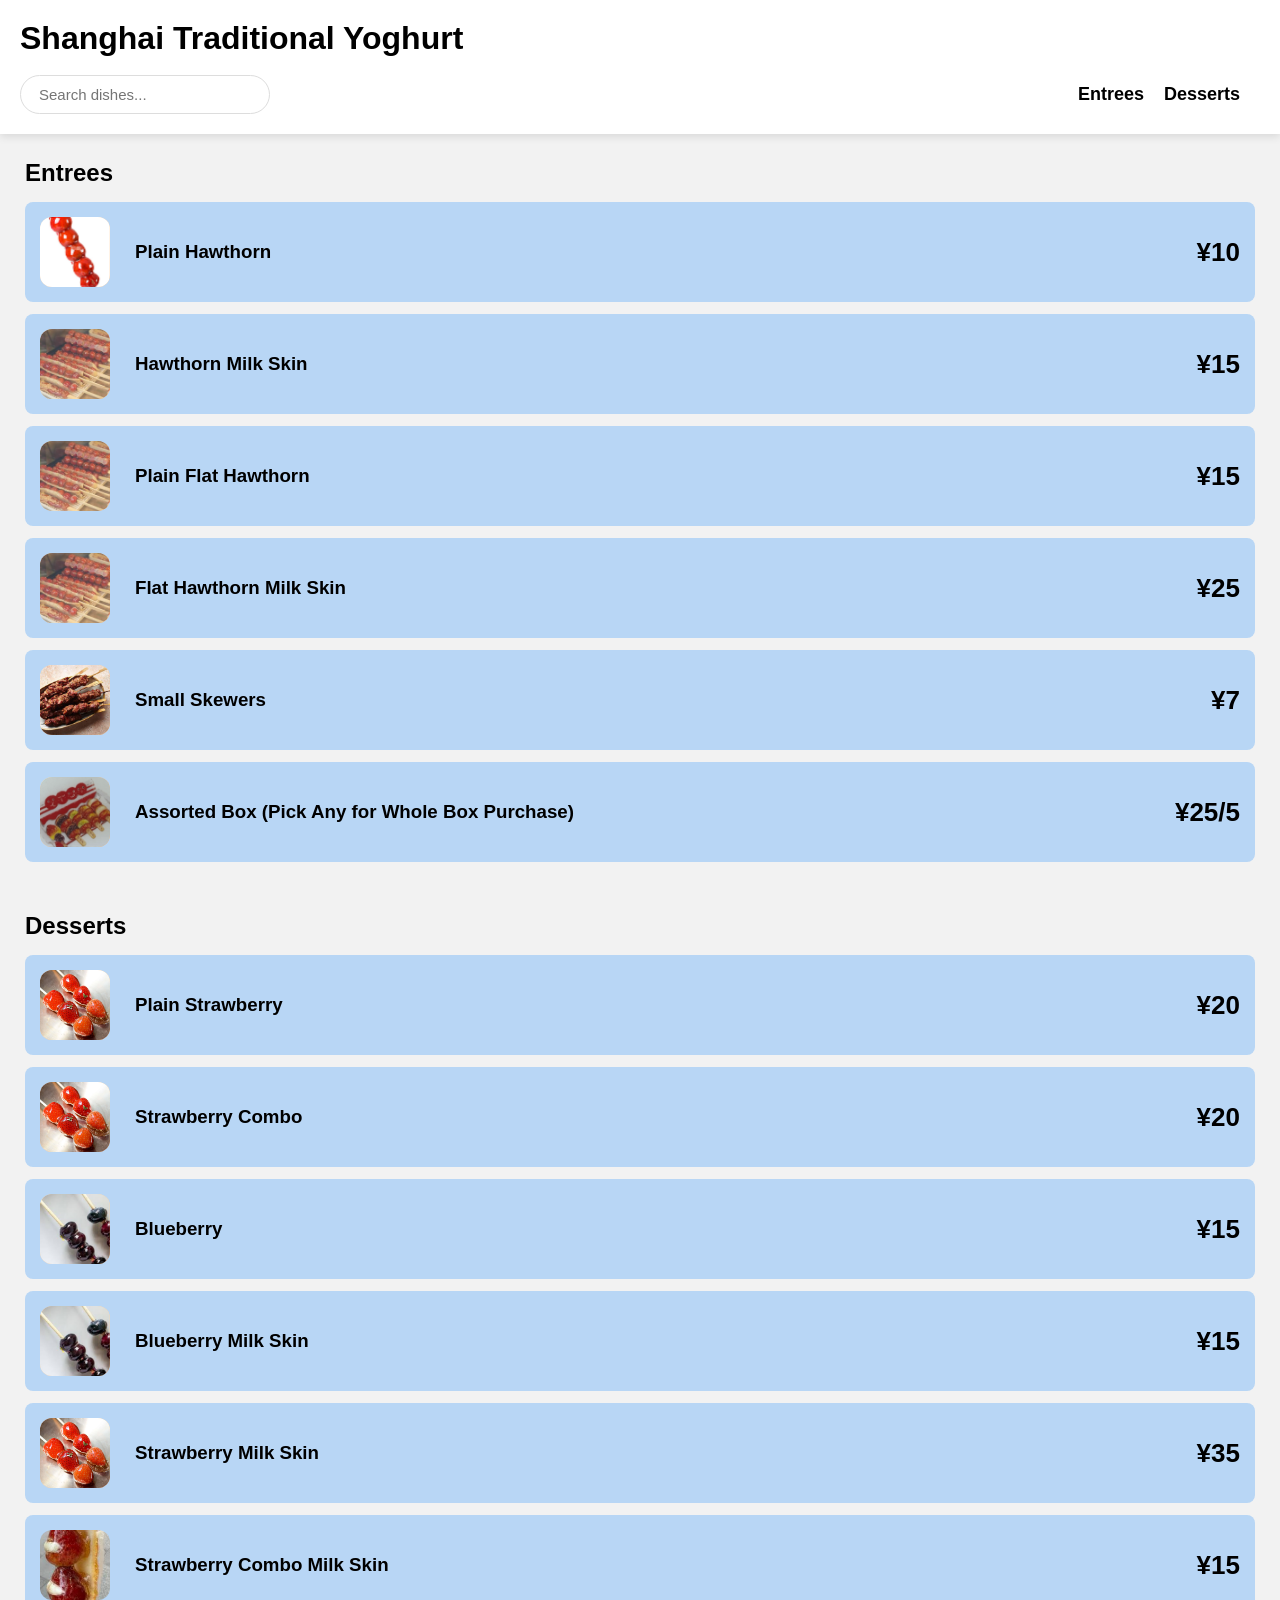
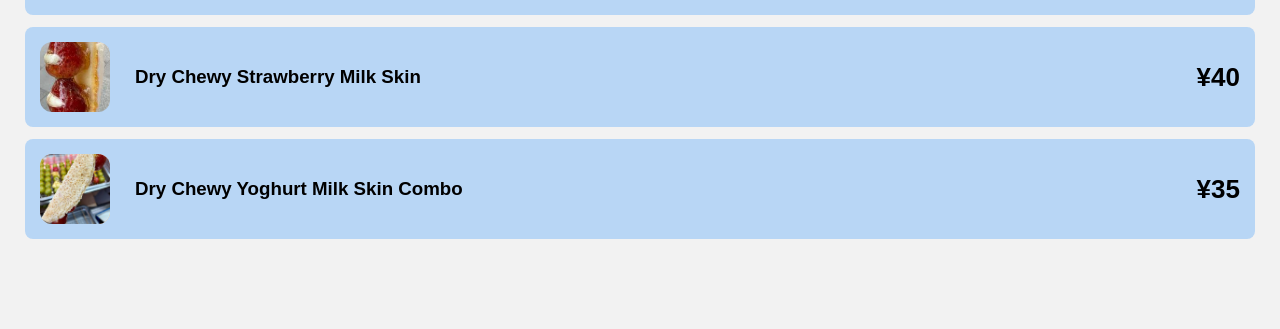
==== menus/v1/vendor1.html @ 6a8bf990 "Add files via upload" ====
<!DOCTYPE html>
<html lang="en">
<head>

    <meta charset="UTF-8">
    <meta name="viewport" content="width=device-width, initial-scale=1.0">
    <title>Vendor Menu</title>

    <link rel="stylesheet" href="../menus.css">

</head>
<body>
    <header>
        <div class="business-header">
            <h1>Shanghai Traditional Yoghurt</h1>
        </div>

        <div class="toolbar">
            <input type="text" id="search" placeholder="Search dishes...">
            <nav>
                <button onclick="scrollToSection('entrees')">
                    Entrees
                </button>
                <button onclick="scrollToSection('desserts')">
                    Desserts
                </button>
                <button onclick="scrollToSection('drinks')">
                    
                </button>
            </nav>
        </div>
    </header>

    <main>
        <section id="entrees">
            <h2>Entrees</h2>
            <div class="menu-grid" id="entree-list"></div>
        </section>

        <section id="desserts">
            <h2>Desserts</h2>
            <div class="menu-grid" id="dessert-list"></div>
        </section>

        <section id="drinks">
            <h2></h2>
            <div class="menu-grid" id="drink-list"></div>
        </section>
    </main>

<script src="vendor.js"></script>

</body>
</html>
---- menus/menus.css ----
*{
    margin:0;
    padding:0;
    box-sizing:border-box;
}

body{

    font-family:Arial, Helvetica, sans-serif;

    background:#f2f2f2;
}

header{

    background:white;

    position:sticky;

    top:0;

    z-index:100;

    padding:20px;

    box-shadow:0 3px 8px rgba(0,0,0,.1);
}

.business-header{

    display:flex;

    align-items:center;

    gap:18px;

    margin-bottom:18px;
}

.business-image{

    width:70px;

    height:70px;

    background:linear-gradient(135deg,#ffe7c7,#ffba78);

    border-radius:16px;
}

.toolbar{

    display:flex;

    justify-content:space-between;

    align-items:center;

    gap:20px;

    flex-wrap:wrap;
}

#search{

    width:250px;

    padding:10px 18px;

    border-radius:25px;

    border:1px solid #ddd;

    font-size:15px;
}

nav{

    display:flex;

    gap:20px;
}

nav button{

    border:none;

    background:none;

    font-size:18px;

    cursor:pointer;

    font-weight:bold;
}

nav button:hover{

    color:#2d6cdf;
}

section{

    padding:25px;
}

section h2{

    margin-bottom:15px;
}

.menu-grid{

    display:grid;

    gap:12px;
}

.menu-item{

    display:grid;

    grid-template-columns:80px 1fr 80px;

    gap:15px;

    align-items:center;

    background:#b8d6f5;

    padding:15px;

    border-radius:8px;
}

.menu-image{

    width:70px;

    height:70px;

    border-radius:12px;

    background:linear-gradient(135deg,#ffe7c7,#ffba78);

    overflow:hidden;
}

.menu-image img{

    width:100%;

    height:100%;

    object-fit:cover;
}

.price{

    font-size:26px;

    font-weight:bold;

    text-align:right;
}

.ingredients{

    color:#666;

    margin-top:6px;

    font-size:14px;
}

.description{

    color:#555;

    margin-top:4px;
}
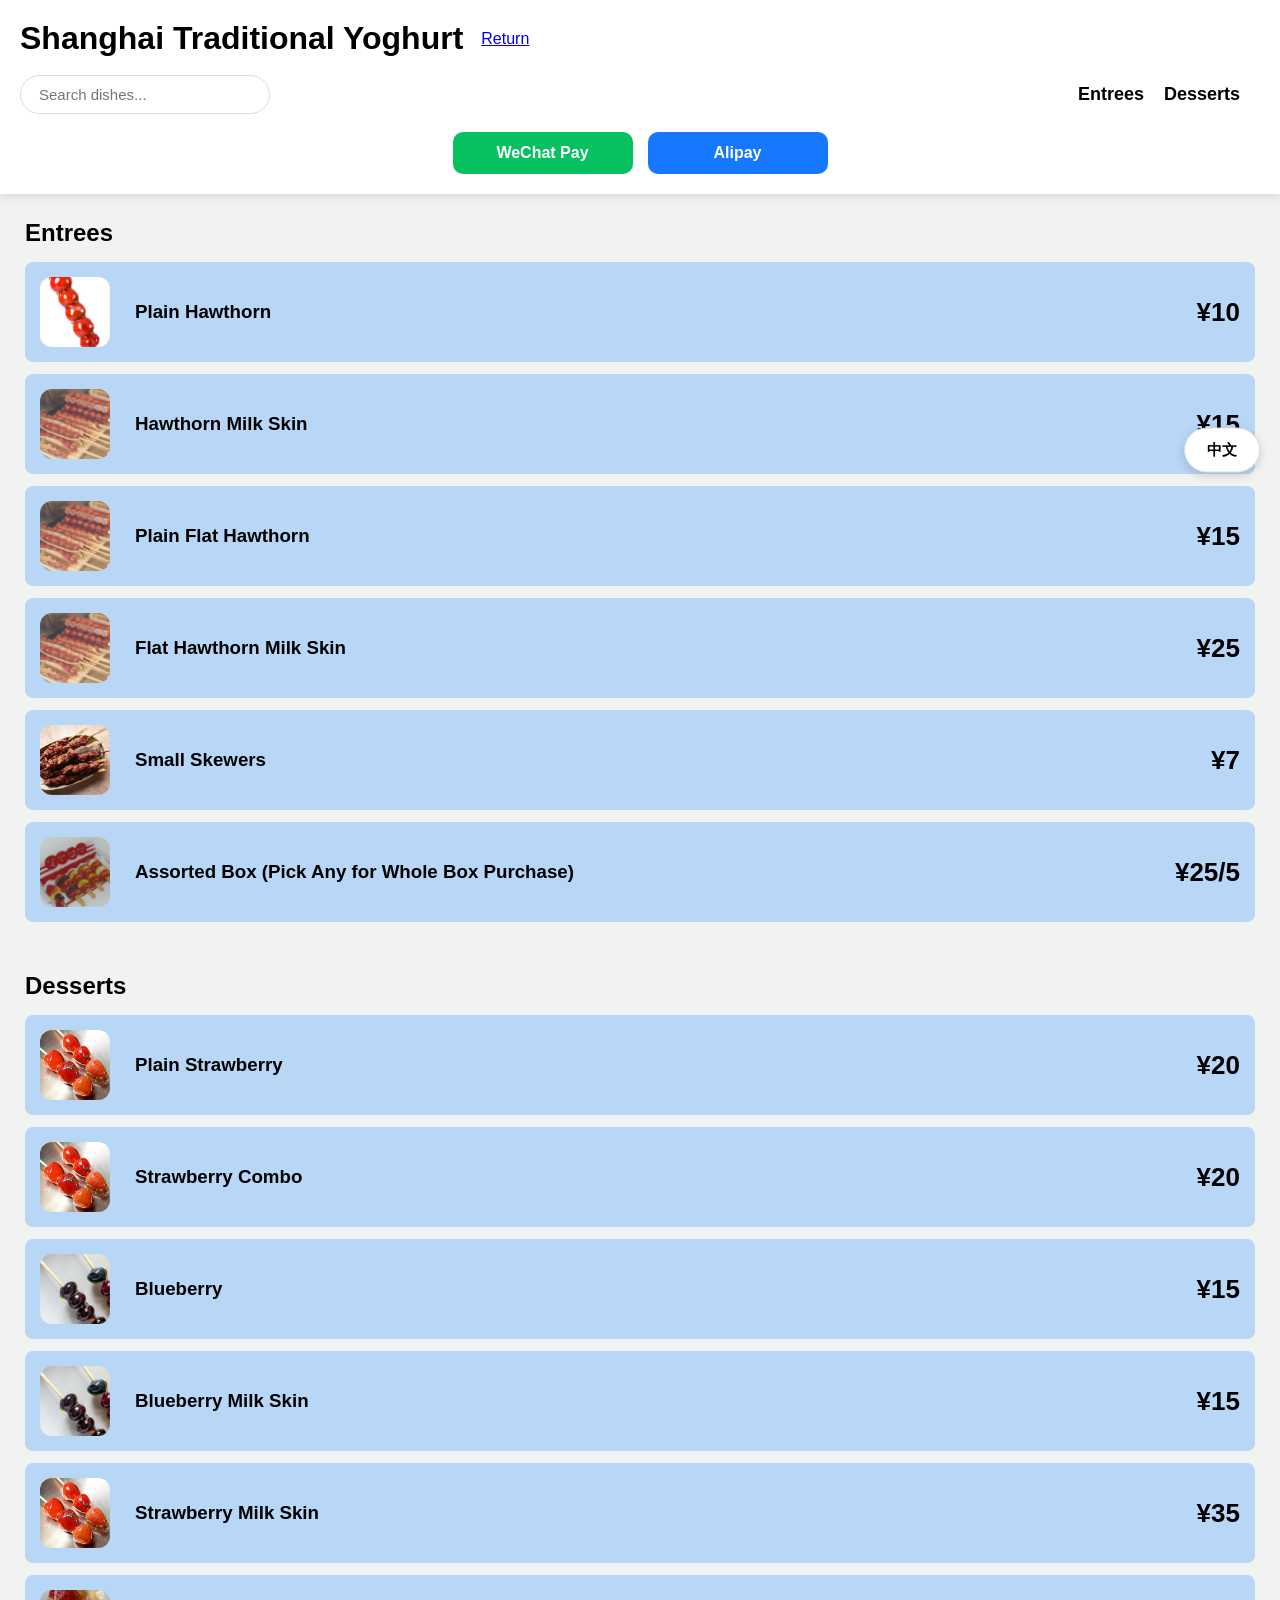
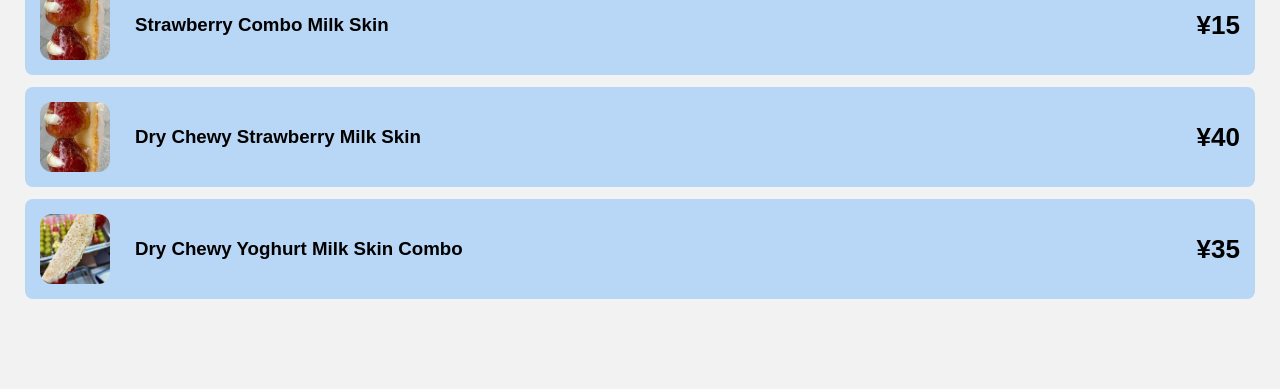
==== commit 0c9cf760: "Update vendor1.html" ====
--- a/menus/v1/vendor1.html
+++ b/menus/v1/vendor1.html
@@ -12,16 +12,17 @@
 <body>
     <header>
         <div class="business-header">
-            <h1>Shanghai Traditional Yoghurt</h1>
+            <h1 data-en="Shanghai Traditional Yoghurt" data-zh="上海传统酸奶">Shanghai Traditional Yoghurt</h1>
+            <a style="float:left;" href="../../index.html" date-en="Return" data-z="回去">Return</a>
         </div>
 
         <div class="toolbar">
             <input type="text" id="search" placeholder="Search dishes...">
             <nav>
-                <button onclick="scrollToSection('entrees')">
+                <button onclick="scrollToSection('entrees')" data-en="Entrees" data-zh="小吃">
                     Entrees
                 </button>
-                <button onclick="scrollToSection('desserts')">
+                <button onclick="scrollToSection('desserts')" data-en="Desserts" data-zh="甜品">
                     Desserts
                 </button>
                 <button onclick="scrollToSection('drinks')">
@@ -29,16 +30,36 @@
                 </button>
             </nav>
         </div>
+
+        <div class="payment-buttons">
+
+            <button
+                id="wechat-pay"
+                class="payment-button wechat">
+
+                WeChat Pay
+
+            </button>
+
+            <button
+                id="alipay"
+                class="payment-button alipay">
+
+                Alipay
+
+            </button>
+
+        </div>
     </header>
 
     <main>
         <section id="entrees">
-            <h2>Entrees</h2>
+            <h2 data-en="Entrees" data-zh="小吃">Entrees</h2>
             <div class="menu-grid" id="entree-list"></div>
         </section>
 
         <section id="desserts">
-            <h2>Desserts</h2>
+            <h2 data-en="Desserts" data-zh="甜品">Desserts</h2>
             <div class="menu-grid" id="dessert-list"></div>
         </section>
 
@@ -48,7 +69,11 @@
         </section>
     </main>
 
+    <button id="lang-toggle" class="lang-toggle-button">
+        中文
+    </button>
+
 <script src="vendor.js"></script>
 
 </body>
-</html>+</html>
--- a/menus/menus.css
+++ b/menus/menus.css
@@ -99,6 +99,100 @@
     color:#2d6cdf;
 }
 
+.lang-toggle-button{
+
+    position:fixed;
+
+    top:50%;
+
+    right:20px;
+
+    transform:translateY(-50%);
+
+    border:1px solid #ddd;
+
+    background:white;
+
+    border-radius:25px;
+
+    padding:12px 22px;
+
+    font-size:15px;
+
+    font-weight:bold;
+
+    cursor:pointer;
+
+    box-shadow:0 3px 10px rgba(0,0,0,.15);
+
+    z-index:200;
+}
+
+.lang-toggle-button:hover{
+
+    background:#e6e6e6;
+}
+
+/* ==========================
+   Payment Buttons
+========================== */
+
+.payment-buttons{
+
+    display:flex;
+
+    justify-content:center;
+
+    gap:15px;
+
+    margin-top:18px;
+}
+
+.payment-button{
+
+    flex:1;
+
+    max-width:180px;
+
+    padding:12px 18px;
+
+    border:none;
+
+    border-radius:10px;
+
+    font-size:1rem;
+
+    font-weight:bold;
+
+    color:white;
+
+    cursor:pointer;
+
+    transition:
+        transform .15s ease,
+        filter .2s ease;
+}
+
+.payment-button:hover{
+
+    filter:brightness(1.08);
+}
+
+.payment-button:active{
+
+    transform:scale(0.97);
+}
+
+.wechat{
+
+    background:#07C160;
+}
+
+.alipay{
+
+    background:#1677FF;
+}
+
 section{
 
     padding:25px;
@@ -178,4 +272,4 @@
     color:#555;
 
     margin-top:4px;
-}+}
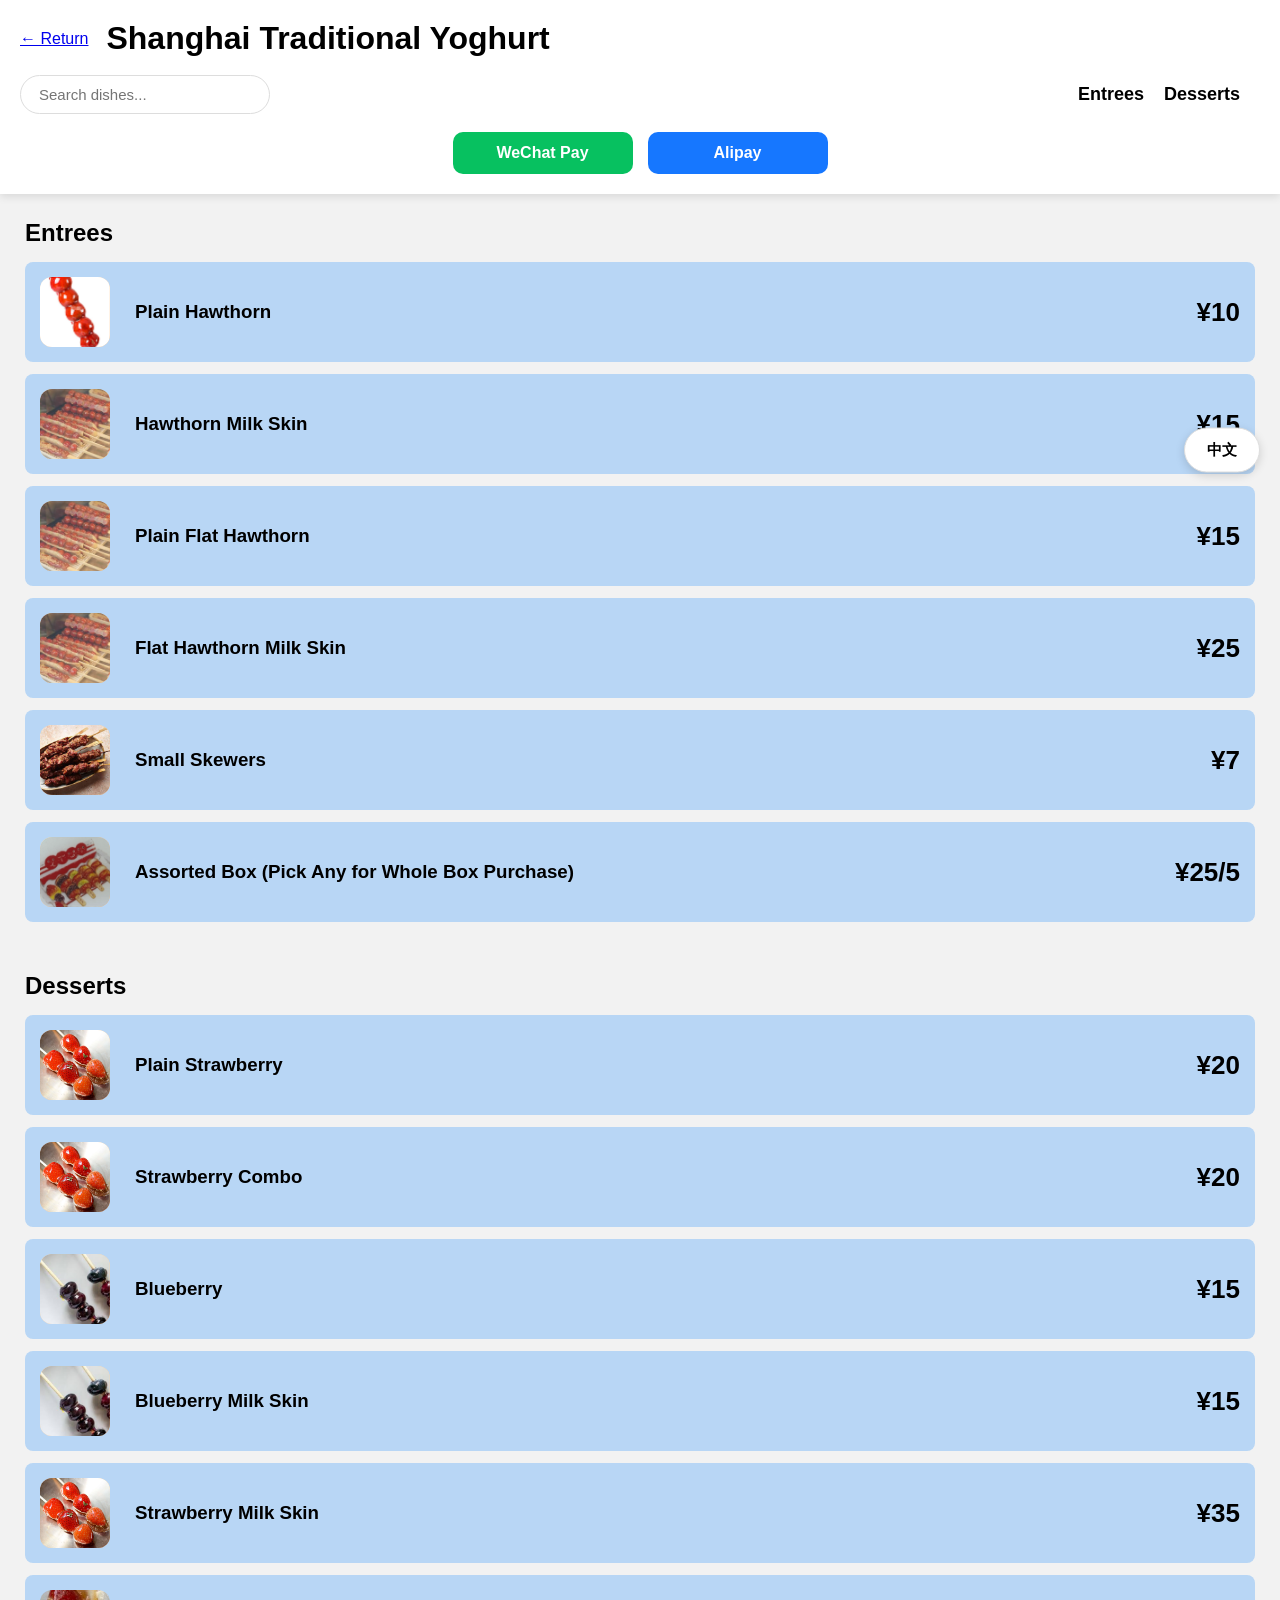
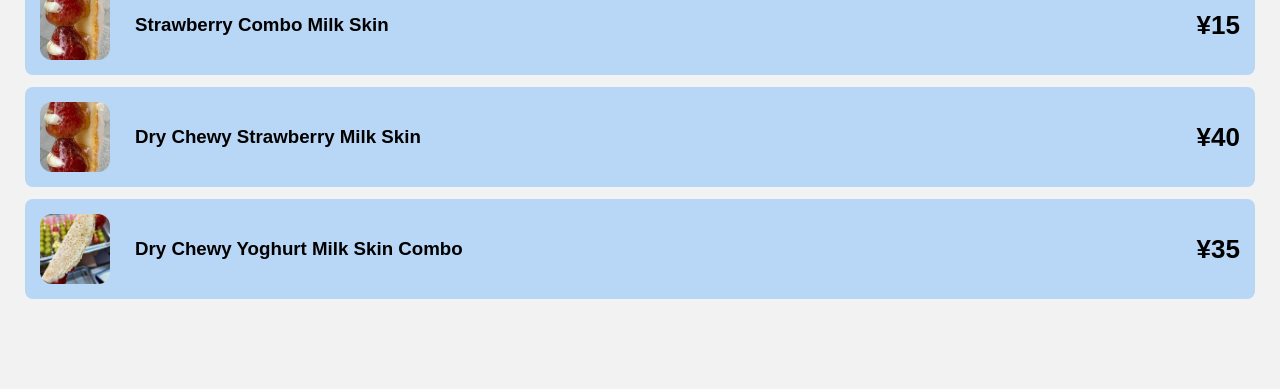
==== commit 14e9d7d9: "Update vendor1.html" ====
--- a/menus/v1/vendor1.html
+++ b/menus/v1/vendor1.html
@@ -12,8 +12,8 @@
 <body>
     <header>
         <div class="business-header">
+            <a href="../../index.html" class="return-button" data-en="← Return" data-zh="← 返回">← Return</a>
             <h1 data-en="Shanghai Traditional Yoghurt" data-zh="上海传统酸奶">Shanghai Traditional Yoghurt</h1>
-            <a style="float:left;" href="../../index.html" date-en="Return" data-z="回去">Return</a>
         </div>
 
         <div class="toolbar">
